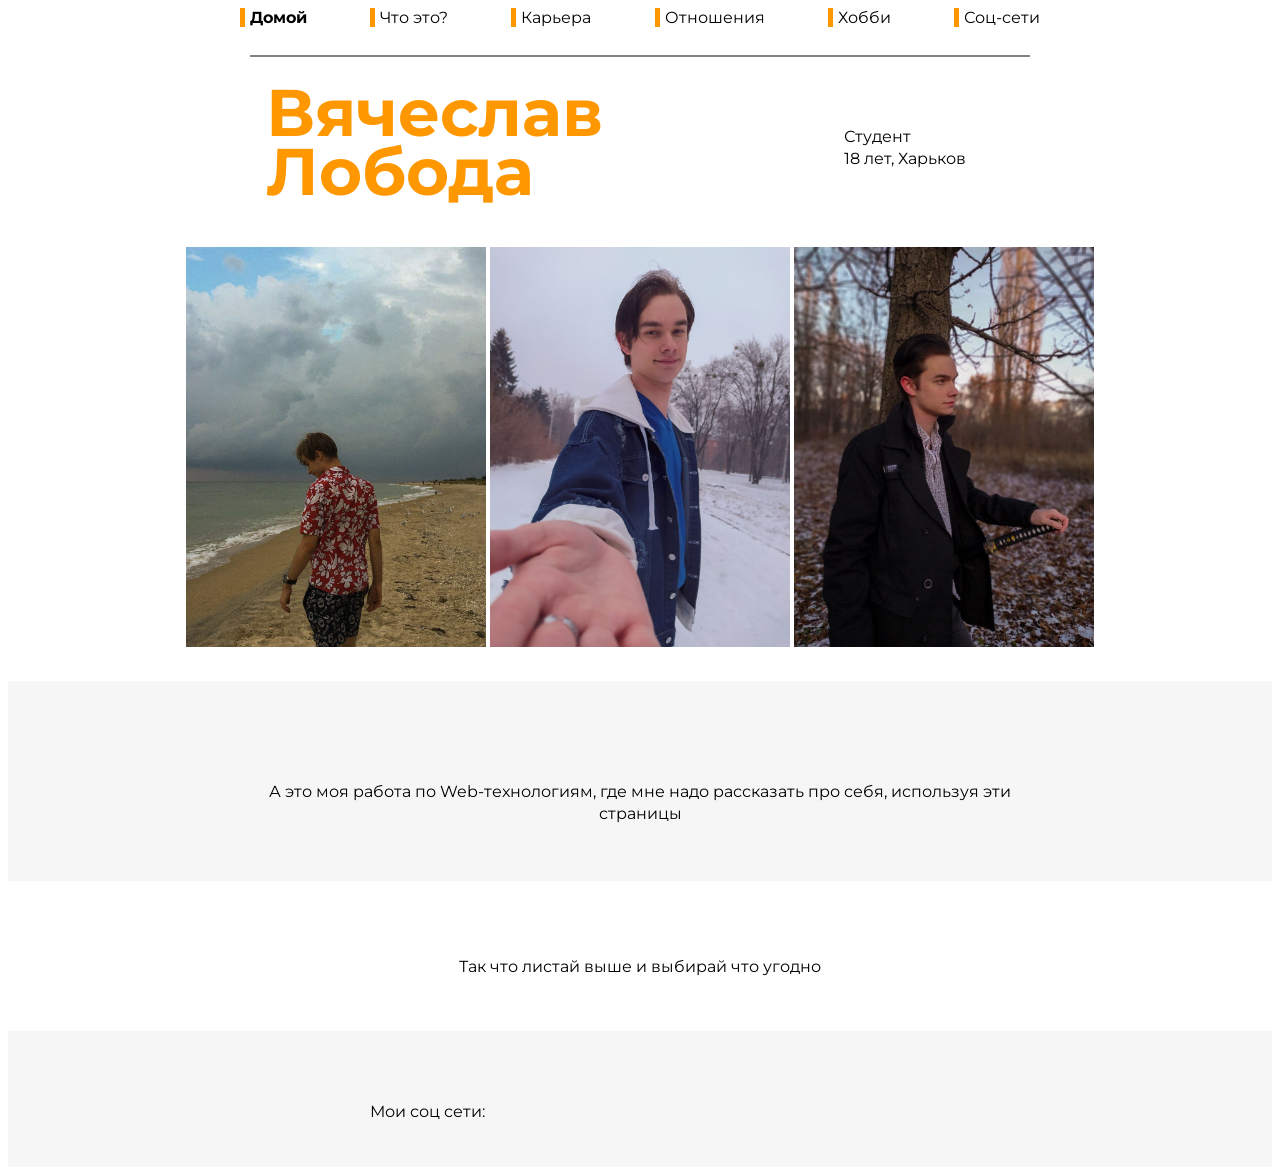
==== index.html @ 855ce60f "Add files via upload" ====
<!doctype HTML>
<html>
<head>
  <meta charset="utf-8">
  <title> Вячеслав </title>
  <link rel="stylesheet" href='myself.css'>
  <link rel='icon' href='pics/favicon-16x16.png' type='image'>
</head>
<body link='black' vlink='black' style='display: none' >

<div id='headhunter'>
  <span class="aff"> <a href='index.html'> <b> Домой </b> </a> </span>
  <span class='aff' > <a href="#a2"> Что это? </a> </span>
  <span class="aff"> <a href='dio/secondpage.html'> Карьера </a> </span>
  <span class="aff"> <a href='dio/friends.html'> Отношения</a> </span>
  <span class="aff"> <a href='dio/hobby.html'> Хобби </a> </span>
  <span class="aff"> <a href='#insta'> Соц-сети </a> </span>
</div>

  <div class='vector'> </div>
<div id='vafel'>
<div class='name vafel'>
  <h1> Вячеслав Лобода </h1>
</div>

<div class='bio vafel'>
  <span> Студент <br> 18 лет, Харьков </span>
</div>
</div>

<div style='text-align:center;'>
<img src='pics/2.jpg' width='300px' height='auto' >
<img src='pics/1.jpg' width='300px' height='400' >
<img src='pics/3.jpg' width='300px' height='auto' >
</div>

<div class='wtf'>
  <span class='bingo'> <a name='a2'></a> А это моя работа по Web-технологиям, где мне надо рассказать про себя,
    используя эти страницы  </span>
</div>

<div class='news'>
<span class='bingo'> Так что листай выше и выбирай что угодно </span>
</div>
<div class='empty'> </div>
<div class='insta'>
<div class='secondbingo'> <span class='abingo' > <a id='insta'> </a> Мои соц сети: </span> </div>

<form action='https://www.instagram.com/puer_evolutione/' target='_blank'>
<button  class='gram fow'> </button>
</form>
<form action='https://t.me/nihilspero' target='_blank'>
<button class='tg fow'>  </button>
</form>
<form action='https://steamcommunity.com/id/84875/' target='_blank'>
<button  class='steam fow'> </button>
</form>
<form action='https://shikimori.one/FireSpirt' target='_blank'>
<button  class='shiki fow'> </button>
</form>
</div>
<script src='jquery-3.6.0.min.js'> </script>
<script src='mainjs.js'> </script>
</body>
</html>
---- myself.css ----
@import url('https://fonts.googleapis.com/css2?family=Montserrat:ital,wght@0,400;0,700;1,400&display=swap');
* {
    font-family:Montserrat, sans-serif;
}
.name {
  display: block;
  width:330px;
  height: 126.8px;
    font-size: 33px;
  line-height: 59px;
margin-left: 20%;
margin-top: 4%;

}
h1 {
margin-top:0;
margin-bottom:0;

  padding: 5px;
}

.vector {
  position: absolute;
width: auto;
height: 0px;
left: 250px;
right: 250px;
top: 55px;
border: 1px solid #828282;
transform: matrix(1, 0, 0, 1, 0, 0);
}

#headhunter {
  display: flex;
  margin-left: 200px;
  margin-right: 200px;
  justify-content: space-around;
}
.bio {position: absolute;
  top:45%;
  width: 8em;
  height: 4em;
margin-left: 20%;
font-size: 16px;
line-height: 22px;
}
#vafel {position: relative;
  height: 220px;
}
.vafel {
  display: inline-block;
}
.wtf { position: relative;
  width: 100%;
  height: 200px;
  margin-top:30px;
  background: #F6F6F6;
  font-size: 16px;
line-height: 22px;
text-align: center;
}
.bingo {
  position: absolute;
  top:50%;
  left:20%;
  right:20%;

}
.news {
  position: relative;
   width: 100%;
   height: 150px;
   font-size: 16px;
  line-height: 22px;
  text-align: center;
}
.news:hover {
  -webkit-transform: scale(1.2);
  -ms-transform: scale(1.2);
  transform: scale(1.2);
transition-duration: 1s;
    box-shadow: inset 0 0 0 23px rgb(255, 127, 80);
}
.wtf:hover {
  -webkit-transform: scale(1.2);
  -ms-transform: scale(1.2);
  transform: scale(1.2);
transition-duration: 1s;
    box-shadow: inset 0 0 0 23px rgb(255, 127, 80);
}
.insta {
  position: relative;
   width: 100%;
   height: 120px;
   background: #F6F6F6;
   font-size: 16px;
 line-height: 22px;
 text-align: center;
 margin: 0;
}
.insta:hover {
  -webkit-transform: scale(1.2);
  -ms-transform: scale(1.2);
  transform: scale(1.2);
transition-duration: 1s;
    box-shadow: inset 0 0 0 23px rgb(255, 127, 80);
}
.secondbingo {
  position: relative;
  width: 125px;
  height: 50px;
  display:inline-block;
    overflow: hidden;
}
.abingo {
  position:absolute;
  left: 0%;
top:30%;
}
form {display:inline-block;
  margin-left:50px;
  padding:0px;
  margin-top:40px;
}
button {
  border:none;
}
.fow{

  width: 50px;
  height: 50px;
}
.gram {
  background: url(https://www.northstar-alliance.org/wp-content/uploads/2019/08/insta-logo.png);
      background-size:cover;
}
.tg {

  background: url(https://upload.wikimedia.org/wikipedia/commons/thumb/8/82/Telegram_logo.svg/1024px-Telegram_logo.svg.png);
      background-size:cover;
}
.steam {
  background: url(https://upload.wikimedia.org/wikipedia/commons/thumb/8/83/Steam_icon_logo.svg/512px-Steam_icon_logo.svg.png);
  background-size:cover;
}
.shiki {
  background: url(http://www.userlogos.org/files/logos/Aleksandr009/shikimori.png);
  background-size: 100% 100%;
}
a {
  text-decoration: none;
}
.aff {
  background:
     linear-gradient(
       to right,
       var(--mainColor) 0%,
       var(--mainColor) 5px,
       transparent 5px
     );
  background-repeat: repeat-x;
  background-size: 100%;
  color: #000;
  padding-left: 10px;
}

.aff:hover {
  background:
     linear-gradient(
       to right,
       var(--mainColor) 0%,
       var(--mainColor) 5px,
       transparent
     );
}
html {
  scroll-behavior: smooth;
}
:root {
  --mainColor: #ff9800;
}
.name {
  color: var(--mainColor);
  text-decoration: none;
}
.name:hover {
  color: transparent;
  -webkit-text-stroke: 2px var(--mainColor);
}
@supports not(-webkit-text-stroke: 2px red) {
  .name:hover {
    text-shadow:
      3px 3px 0 var(--mainColor),
      -1px -1px 0 var(--mainColor),
      1px -1px 0 var(--mainColor),
      -1px 1px 0 var(--mainColor),
      1px 1px 0 var(--mainColor);
  }
}
.empty {
   background: #F6F6F6;
  width: 100%;
  height: 1em;
}
.text {
  display: block;
  width: 60%;
  height: auto;
  margin: 0px 20% 0px 20%;
  word-wrap: break-word;
  padding: 15px;
  background: rgba(230, 230, 250, 0.5)
}
.pics4doc {
  width:300px;
  height:410px;
  margin: 1em 0% 10px 20%;
  border: solid 5px orange;
}

.focus {
  margin:0px 0px 0px 15px;
  opacity: 0;
 z-index: 100;
  transition: .5s ease;
  font-size: 18px;
width: 300px;
display: inline-block;
position: absolute;
top:40%;
left: 55%;
}

.pic1,
.pic2,
.pic3 {
  outline:2px solid #FAA21A;
  overflow: hidden;
position:relative;

}
.pic1:hover .focus{
 opacity: 1;
}
.pic2:hover .focus{
 opacity: 1;
}
.pic3:hover .focus{
 opacity: 1;
}
.exp {
  display: inline-block;
  position: absolute;
  top:40%;
  left: 55%;
}
.back-to-top {
  height: 40px;
  position: relative;
}
.back-to-top button {
  position: absolute;
  left: 50%;
  top:20%;
}
.block {
  display: block;
  width:60%;
  height:auto;
  margin:0px 20% 0px 20%;
  background: url(pics/note.jpg);
  background-size: cover;
}
.block div{
  padding: 15px;
}
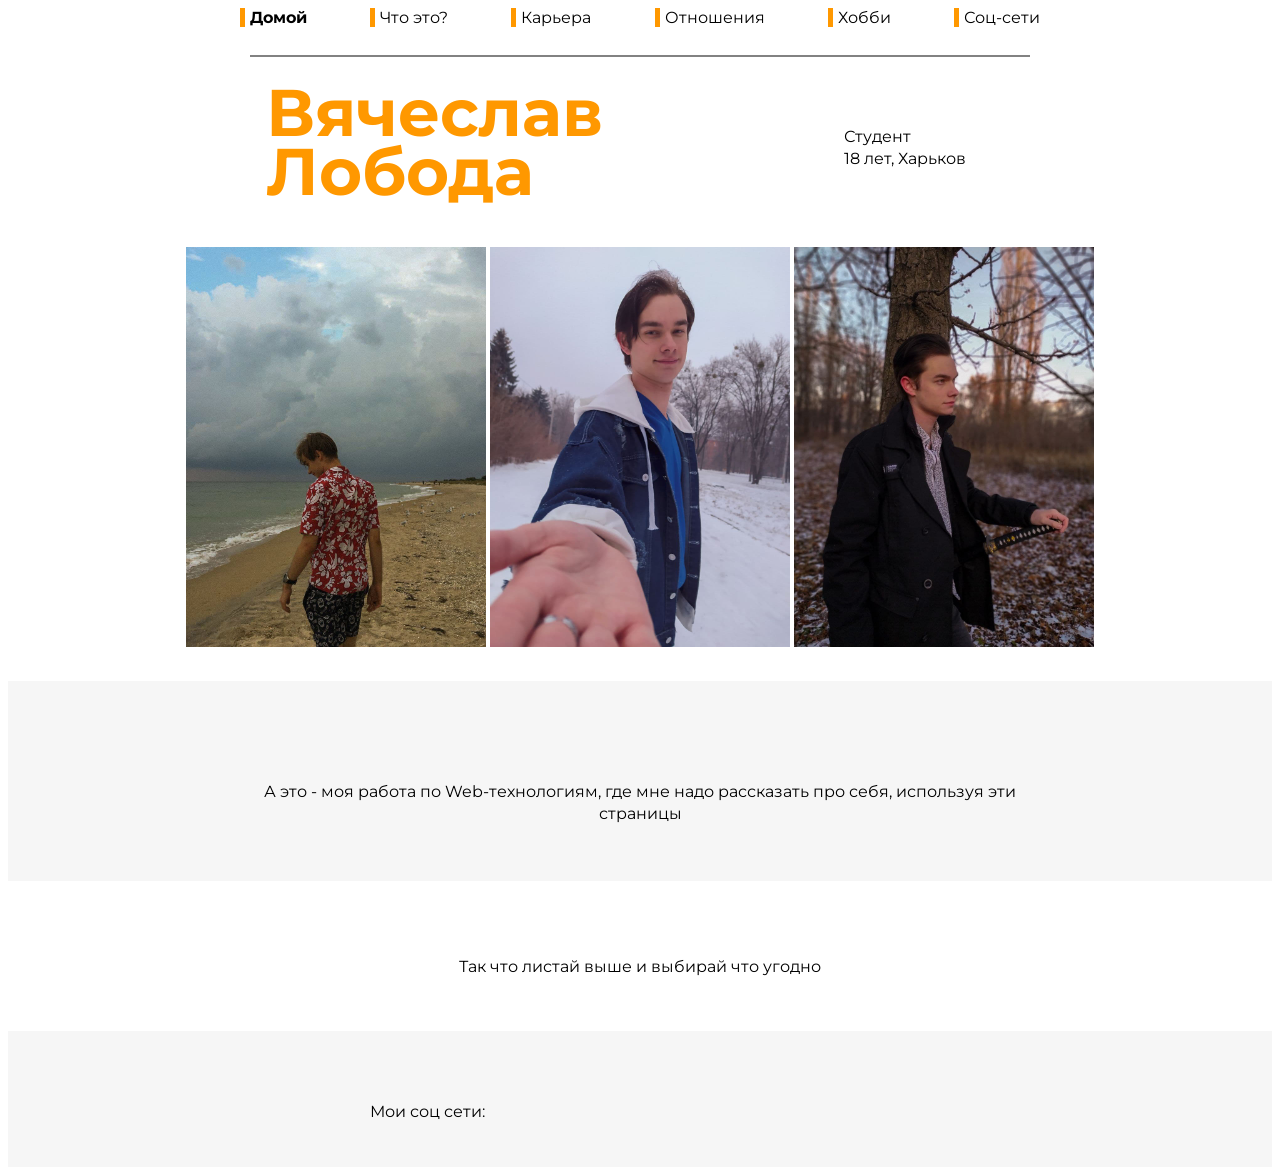
==== commit 32028154: "Add files via upload" ====
--- a/index.html
+++ b/index.html
@@ -10,7 +10,7 @@
 
 <div id='headhunter'>
   <span class="aff"> <a href='index.html'> <b> Домой </b> </a> </span>
-  <span class='aff' > <a href="#a2"> Что это? </a> </span>
+  <span class='aff' > <a href="#auf"> Что это? </a> </span>
   <span class="aff"> <a href='dio/secondpage.html'> Карьера </a> </span>
   <span class="aff"> <a href='dio/friends.html'> Отношения</a> </span>
   <span class="aff"> <a href='dio/hobby.html'> Хобби </a> </span>
@@ -35,8 +35,8 @@
 </div>
 
 <div class='wtf'>
-  <span class='bingo'> <a name='a2'></a> А это моя работа по Web-технологиям, где мне надо рассказать про себя,
-    используя эти страницы  </span>
+  <span class='bingo'> <a name='auf'></a> А это - моя работа по Web-технологиям,
+     где мне надо рассказать про себя, используя эти страницы  </span>
 </div>
 
 <div class='news'>
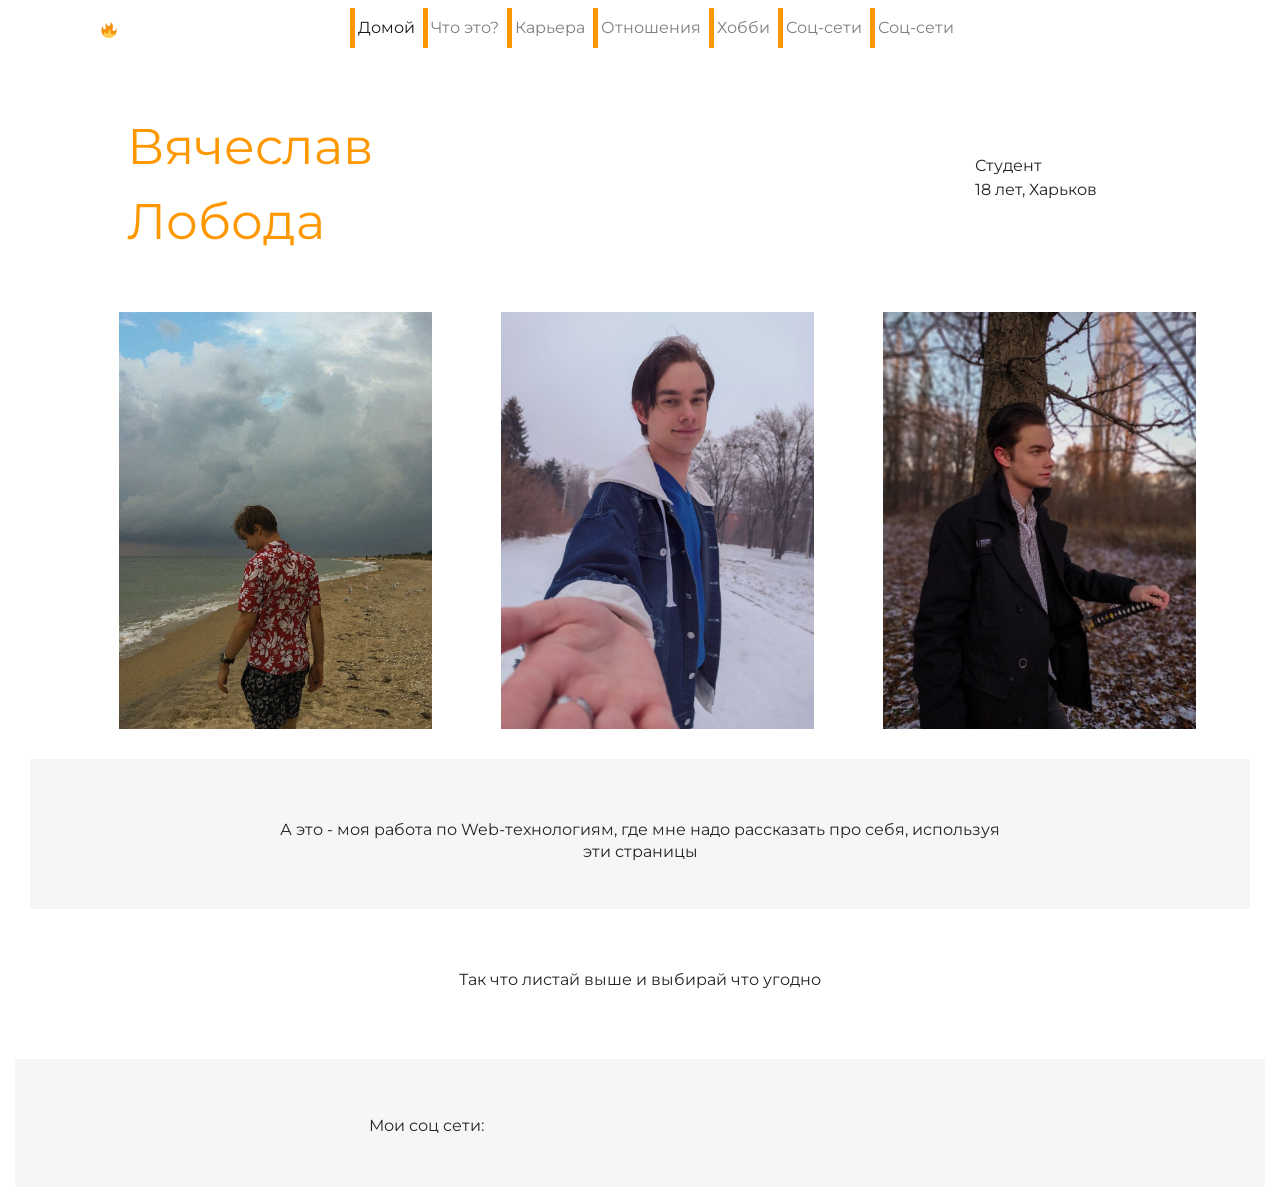
==== commit 696c6e1f: "Add files via upload" ====
--- a/index.html
+++ b/index.html
@@ -1,65 +1,144 @@
 <!doctype HTML>
 <html>
+
 <head>
   <meta charset="utf-8">
   <title> Вячеслав </title>
   <link rel="stylesheet" href='myself.css'>
   <link rel='icon' href='pics/favicon-16x16.png' type='image'>
+  <!-- <link rel="stylesheet" href="https://cdn.jsdelivr.net/npm/foundation-sites@6.7.4/dist/css/foundation-float.min.css" crossorigin="anonymous"> -->
+  <link rel="stylesheet" href="https://maxcdn.bootstrapcdn.com/bootstrap/4.0.0/css/bootstrap.min.css" integrity="sha384-Gn5384xqQ1aoWXA+058RXPxPg6fy4IWvTNh0E263XmFcJlSAwiGgFAW/dAiS6JXm" crossorigin="anonymous">
 </head>
-<body link='black' vlink='black' style='display: none' >
 
-<div id='headhunter'>
-  <span class="aff"> <a href='index.html'> <b> Домой </b> </a> </span>
-  <span class='aff' > <a href="#auf"> Что это? </a> </span>
-  <span class="aff"> <a href='dio/secondpage.html'> Карьера </a> </span>
-  <span class="aff"> <a href='dio/friends.html'> Отношения</a> </span>
-  <span class="aff"> <a href='dio/hobby.html'> Хобби </a> </span>
-  <span class="aff"> <a href='#insta'> Соц-сети </a> </span>
-</div>
+<body link='black' vlink='black' style="display:none">
 
-  <div class='vector'> </div>
-<div id='vafel'>
-<div class='name vafel'>
-  <h1> Вячеслав Лобода </h1>
-</div>
 
-<div class='bio vafel'>
-  <span> Студент <br> 18 лет, Харьков </span>
-</div>
-</div>
+  <!--                          NAVBAR TEST-->
+  <header>
+    <div class="container">
+      <nav class="navbar navbar-expand-xl navbar-light  ">
+        <button class="navbar-toggler" type="button" data-toggle="collapse" data-target="#navbarTogglerDemo03" aria-controls="navbarTogglerDemo03" aria-expanded="false" aria-label="Toggle navigation">
+          <span class="navbar-toggler-icon"> </span>
+        </button>
+        <a class="navbar-brand" href="#"> <img src='pics/favicon-16x16.png'> </a>
 
-<div style='text-align:center;'>
-<img src='pics/2.jpg' width='300px' height='auto' >
-<img src='pics/1.jpg' width='300px' height='400' >
-<img src='pics/3.jpg' width='300px' height='auto' >
-</div>
+        <div class="collapse navbar-collapse" id="navbarTogglerDemo03">
+          <ul class="navbar-nav mt-2 mt-lg-0">
+            <li class="nav-item active">
+              <a class="nav-link aff" href="index.html">Домой <span class="sr-only">(current)</span></a>
+            </li>
+            <li class="nav-item">
+              <a class="nav-link aff" href="#auf">Что это?</a>
+            </li>
+            <li class="nav-item">
+              <a class="nav-link aff" href="dio/secondpage.html">Карьера</a>
+            </li>
+            <li class="nav-item">
+              <a class="nav-link aff" href="dio/friends.html">Отношения</a>
+            </li>
+            <li class="nav-item">
+              <a class="nav-link aff" href="dio/hobby.html">Хобби</a>
+            </li>
+            <li class="nav-item">
+              <a class="nav-link aff" href="#insta">Соц-сети</a>
+            </li>
+            <li class="nav-item">
+              <a class="nav-link aff" href="#">Соц-сети</a>
+            </li>
+          </ul>
 
-<div class='wtf'>
-  <span class='bingo'> <a name='auf'></a> А это - моя работа по Web-технологиям,
-     где мне надо рассказать про себя, используя эти страницы  </span>
-</div>
+        </div>
+      </nav>
+    </div>
+  </header>
 
-<div class='news'>
-<span class='bingo'> Так что листай выше и выбирай что угодно </span>
-</div>
-<div class='empty'> </div>
-<div class='insta'>
-<div class='secondbingo'> <span class='abingo' > <a id='insta'> </a> Мои соц сети: </span> </div>
+  <div class="container-fluid">
+    <div class="row vct">
+      <!-- <div class='vector col-xl-10 offset-xl-1'> </div> -->
+    </div>
 
-<form action='https://www.instagram.com/puer_evolutione/' target='_blank'>
-<button  class='gram fow'> </button>
-</form>
-<form action='https://t.me/nihilspero' target='_blank'>
-<button class='tg fow'>  </button>
-</form>
-<form action='https://steamcommunity.com/id/84875/' target='_blank'>
-<button  class='steam fow'> </button>
-</form>
-<form action='https://shikimori.one/FireSpirt' target='_blank'>
-<button  class='shiki fow'> </button>
-</form>
-</div>
-<script src='jquery-3.6.0.min.js'> </script>
-<script src='mainjs.js'> </script>
+
+    <div class="row mt-5 mb-5 bioname">
+      <div class='name  col-xl-4  offset-xl-1 col-sm-5 offset-lg-1 offset-sm-1 '>
+        <div class='namee'> Вячеслав Лобода </div>
+      </div>
+
+      <div class='col-xl-2 col-sm-2  offset-xl-4 offset-lg-2 offset-sm-2 biio'>
+        Студент <br> 18 лет, Харьков
+      </div>
+    </div>
+
+    <div class="container-fluid">
+      <div class="row">
+        <div class="col-lg-4 col-sm-10 offset-sm-1 offset-lg-0 col-xl-3 offset-xl-1 picser">
+          <img src='pics/2.jpg' width='100%' height='auto'>
+        </div>
+        <div class="col-lg-4 col-sm-10 offset-sm-1 offset-lg-0 col-xl-3  picser">
+          <img src='pics/1.jpg' width='100%' height='auto'>
+        </div>
+        <div class="col-lg-4 col-sm-10 offset-sm-1 offset-lg-0  col-xl-3 picser">
+          <img src='pics/3.jpg' width='100%' height='auto'>
+        </div>
+      </div>
+    </div>
+
+
+
+
+
+
+    <div class="container-fluid">
+      <div class='wtf col-sm-12'>
+        <span class='bingo'> <a name='auf'></a> А это - моя работа по Web-технологиям,
+          где мне надо рассказать про себя, используя эти страницы </span>
+      </div>
+
+      <div class='news col-sm-12'>
+        <span class='bingo2'> Так что листай выше и выбирай что угодно </span>
+      </div>
+
+
+    </div>
+    <div class='insta'>
+      <div class="row ">
+        <div class='secondbingo col-sm-2 offset-xl-3 offset-sm-1 col-xl-2 mt-3 offset-lg-3'> <span> <a id='insta'> </a> Мои соц сети: </span> </div>
+        <div class=" col-sm-1 offset-sm-4 offset-xl-0 offset-lg-0">
+          <form action='https://www.instagram.com/puer_evolutione/' target='_blank'>
+            <button class='gram fow'> </button>
+          </form>
+
+        </div>
+        <div class=" col-sm-1">
+          <form action='https://t.me/nihilspero' target='_blank'>
+            <button class='tg fow'> </button>
+          </form>
+
+        </div>
+        <div class="col-sm-1">
+          <form action='https://steamcommunity.com/id/84875/' target='_blank'>
+            <button class='steam fow'> </button>
+          </form>
+
+        </div>
+        <div class="col-sm-1">
+          <form action='https://shikimori.one/FireSpirt' target='_blank'>
+            <button class='shiki fow'> </button>
+          </form>
+        </div>
+      </div>
+    </div>
+
+
+  </div>
+
+
+
+
+
+
+
+  <script src='jquery-3.6.0.min.js'> </script>
+  <script src='mainjs.js'> </script>
 </body>
+
 </html>
--- a/myself.css
+++ b/myself.css
@@ -1,27 +1,25 @@
+
 @import url('https://fonts.googleapis.com/css2?family=Montserrat:ital,wght@0,400;0,700;1,400&display=swap');
 * {
     font-family:Montserrat, sans-serif;
 }
-.name {
-  display: block;
-  width:330px;
-  height: 126.8px;
-    font-size: 33px;
-  line-height: 59px;
-margin-left: 20%;
-margin-top: 4%;
-
-}
-h1 {
+
+body {
+  margin: 0;
+  overflow-y: auto;
+}
+.namee {
 margin-top:0;
 margin-bottom:0;
-
+font-size: 50px;
   padding: 5px;
 }
-
+.vctr {
+  position: relative;Ац
+}
 .vector {
   position: absolute;
-width: auto;
+width: 100%;
 height: 0px;
 left: 250px;
 right: 250px;
@@ -32,17 +30,7 @@
 
 #headhunter {
   display: flex;
-  margin-left: 200px;
-  margin-right: 200px;
   justify-content: space-around;
-}
-.bio {position: absolute;
-  top:45%;
-  width: 8em;
-  height: 4em;
-margin-left: 20%;
-font-size: 16px;
-line-height: 22px;
 }
 #vafel {position: relative;
   height: 220px;
@@ -50,18 +38,21 @@
 .vafel {
   display: inline-block;
 }
+@media (min-width:992px) {
 .wtf { position: relative;
   width: 100%;
-  height: 200px;
+  height: 150px;
   margin-top:30px;
   background: #F6F6F6;
   font-size: 16px;
 line-height: 22px;
 text-align: center;
 }
-.bingo {
+
+.bingo,
+.bingo2 {
   position: absolute;
-  top:50%;
+  top:40%;
   left:20%;
   right:20%;
 
@@ -74,42 +65,86 @@
   line-height: 22px;
   text-align: center;
 }
-.news:hover {
-  -webkit-transform: scale(1.2);
-  -ms-transform: scale(1.2);
-  transform: scale(1.2);
-transition-duration: 1s;
-    box-shadow: inset 0 0 0 23px rgb(255, 127, 80);
-}
-.wtf:hover {
-  -webkit-transform: scale(1.2);
-  -ms-transform: scale(1.2);
-  transform: scale(1.2);
-transition-duration: 1s;
-    box-shadow: inset 0 0 0 23px rgb(255, 127, 80);
+}
+@media (max-width:991px) {
+  .wtf { position: relative;
+
+    height: 10em;
+    margin-top:30px;
+    background: #F6F6F6;
+    font-size: 26px;
+  line-height: 30px;
+  text-align: center;
+  }
+
+  .bingo {
+    position: absolute;
+    top:%;
+    left:20%;
+    right:20%;
+
+  }
+  .bingo2 {
+    position: absolute;
+    top:30%;
+    left:20%;
+    right:20%;
+
+  }
+  .news {
+    position: relative;
+     width: 100%;
+     height: 6em;
+     font-size: 26px;
+    line-height: 30px;
+    text-align: center;
+  }
+  .bioname {
+    font-size: 32px;
+  }
+  .namee {font-size: 64px;}
+  .secondbingo{display: none;}
+}
+.picser {
+  padding: 0% !important;
 }
 .insta {
   position: relative;
    width: 100%;
-   height: 120px;
+   height: 8em;
    background: #F6F6F6;
    font-size: 16px;
  line-height: 22px;
  text-align: center;
  margin: 0;
 }
-.insta:hover {
-  -webkit-transform: scale(1.2);
-  -ms-transform: scale(1.2);
-  transform: scale(1.2);
+.news:hover {
+  -webkit-transform: scale(1);
+  -ms-transform: scale(1);
+  transform: scale(1);
 transition-duration: 1s;
     box-shadow: inset 0 0 0 23px rgb(255, 127, 80);
 }
+.wtf:hover {
+  -webkit-transform: scale(1);
+  -ms-transform: scale(1);
+  transform: scale(1);
+transition-duration: 1s;
+    box-shadow: inset 0 0 0 23px rgb(255, 127, 80);
+}
+
+.insta:hover {
+  -webkit-transform: scale(1);
+  -ms-transform: scale(1);
+  transform: scale(1);
+transition-duration: 1s;
+    box-shadow: inset 0 0 0 23px rgb(255, 127, 80);
+}
 .secondbingo {
-  position: relative;
+padding-top: 40px;
   width: 125px;
-  height: 50px;
-  display:inline-block;
+  height: 70px;
+
     overflow: hidden;
 }
 .abingo {
@@ -117,8 +152,8 @@
   left: 0%;
 top:30%;
 }
-form {display:inline-block;
-  margin-left:50px;
+form {
+  margin-right:50px;
   padding:0px;
   margin-top:40px;
 }
@@ -274,3 +309,76 @@
 .block div{
   padding: 15px;
 }
+.stupidword {
+text-align:center;
+}
+.navbar-collapse{
+
+ justify-content:space-around;
+}
+.mobile-action-sheet {
+  background: $primary-color;
+  overflow: visible;
+  width: 94%;
+  left: 3%;
+  height: auto;
+  transform: translateY(100%);
+  color: $white;
+  padding-top: $global-padding;
+
+  label {
+    color: $white;
+  }
+  .close-button {
+    top: 0;
+    font-size: 26px;
+    color: darken($primary-color, 20%);
+    display: none;
+  }
+
+  &.is-open .close-button {
+    display: block;
+  }
+
+  .mobile-action-sheet-inner {
+    position: relative;
+    padding: 0 1rem 0.5rem;
+  }
+
+  .action-sheet-toggle {
+    position: absolute;
+    top: - $global-padding;
+    left: 50%;
+    transform: translate3D(-50%, -100%, 0);
+  }
+
+  &.position-bottom.is-transition-push::after {
+    box-shadow: none;
+  }
+
+  .button.white {
+    border: 1px solid $white;
+    color: $white;
+
+    &:hover, &:active {
+      border: 1px solid $white;
+      color: $white;
+    }
+  }
+}
+.biio {padding-top: 30px}
+ @media (min-width:992px) and (max-width:1285px) {
+.biio{
+padding-top: 50px;
+  }
+}
+@media (min-width:1285) {
+.biio{
+padding-top: 35px;
+ }
+}
+@media (min-width:1200px) {
+  .picser {
+    margin-right: auto !important;
+  }
+}
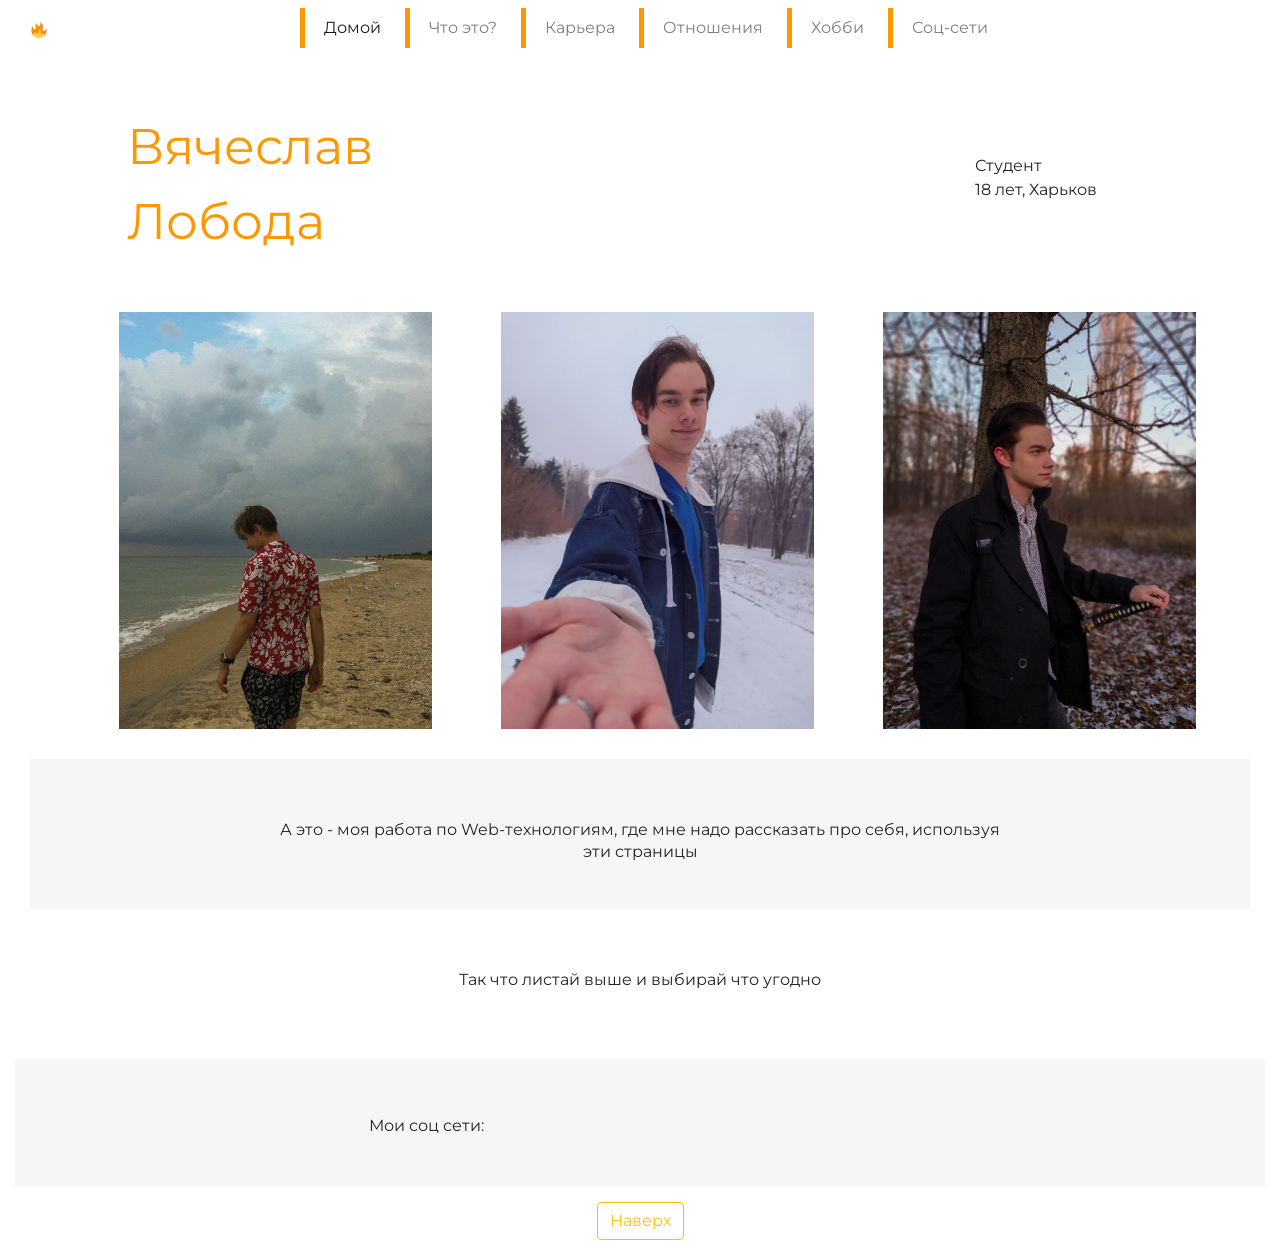
==== commit 120c4391: "Add files via upload" ====
--- a/index.html
+++ b/index.html
@@ -6,7 +6,6 @@
   <title> Вячеслав </title>
   <link rel="stylesheet" href='myself.css'>
   <link rel='icon' href='pics/favicon-16x16.png' type='image'>
-  <!-- <link rel="stylesheet" href="https://cdn.jsdelivr.net/npm/foundation-sites@6.7.4/dist/css/foundation-float.min.css" crossorigin="anonymous"> -->
   <link rel="stylesheet" href="https://maxcdn.bootstrapcdn.com/bootstrap/4.0.0/css/bootstrap.min.css" integrity="sha384-Gn5384xqQ1aoWXA+058RXPxPg6fy4IWvTNh0E263XmFcJlSAwiGgFAW/dAiS6JXm" crossorigin="anonymous">
 </head>
 
@@ -14,42 +13,43 @@
 
 
   <!--                          NAVBAR TEST-->
-  <header>
-    <div class="container">
-      <nav class="navbar navbar-expand-xl navbar-light  ">
-        <button class="navbar-toggler" type="button" data-toggle="collapse" data-target="#navbarTogglerDemo03" aria-controls="navbarTogglerDemo03" aria-expanded="false" aria-label="Toggle navigation">
-          <span class="navbar-toggler-icon"> </span>
-        </button>
-        <a class="navbar-brand" href="#"> <img src='pics/favicon-16x16.png'> </a>
+  <header id='header'>
 
-        <div class="collapse navbar-collapse" id="navbarTogglerDemo03">
+      <nav class="navbar navbar-expand-lg navbar-light  ">
+        <div class="container-fluid">
+          <a class="navbar-brand" href="#"> <img src='pics/favicon-16x16.png'> </a>
+
+          <button class="navbar-toggler" type="button" data-bs-toggle="collapse" data-bs-target="#workplease" aria-controls="workplease" aria-expanded="false" aria-label="Toggle navigation">
+            <span class="navbar-toggler-icon"> </span>
+          </button>
+
+
+        <div class="collapse navbar-collapse" id="workplease">
           <ul class="navbar-nav mt-2 mt-lg-0">
             <li class="nav-item active">
-              <a class="nav-link aff" href="index.html">Домой <span class="sr-only">(current)</span></a>
+              <a class="nav-link aff atext px-4" href="index.html"> Домой <span class="sr-only">(current)</span></a>
             </li>
             <li class="nav-item">
-              <a class="nav-link aff" href="#auf">Что это?</a>
+              <a class="nav-link aff atext px-4" href="#auf"> Что это?</a>
             </li>
             <li class="nav-item">
-              <a class="nav-link aff" href="dio/secondpage.html">Карьера</a>
+              <a class="nav-link aff atext px-4" href="dio/secondpage.html"> Карьера</a>
             </li>
             <li class="nav-item">
-              <a class="nav-link aff" href="dio/friends.html">Отношения</a>
+              <a class="nav-link aff atext px-4" href="dio/friends.html">Отношения</a>
             </li>
             <li class="nav-item">
-              <a class="nav-link aff" href="dio/hobby.html">Хобби</a>
+              <a class="nav-link aff atext px-4" href="dio/hobby.html">Хобби</a>
             </li>
             <li class="nav-item">
-              <a class="nav-link aff" href="#insta">Соц-сети</a>
-            </li>
-            <li class="nav-item">
-              <a class="nav-link aff" href="#">Соц-сети</a>
+              <a class="nav-link aff atext px-4" href="#insta">Соц-сети</a>
             </li>
           </ul>
 
         </div>
+      </div>
       </nav>
-    </div>
+
   </header>
 
   <div class="container-fluid">
@@ -88,13 +88,13 @@
 
 
     <div class="container-fluid">
-      <div class='wtf col-sm-12'>
-        <span class='bingo'> <a name='auf'></a> А это - моя работа по Web-технологиям,
-          где мне надо рассказать про себя, используя эти страницы </span>
-      </div>
+        <div class='wtf col-sm-12'>
+          <span class='bingo atext'> <a name='auf'></a> А это - моя работа по Web-технологиям,
+            где мне надо рассказать про себя, используя эти страницы </span>
+        </div>
 
-      <div class='news col-sm-12'>
-        <span class='bingo2'> Так что листай выше и выбирай что угодно </span>
+      <div class='news col-sm-12 '>
+        <span class='bingo2 atext'> Так что листай выше и выбирай что угодно </span>
       </div>
 
 
@@ -130,13 +130,15 @@
 
 
   </div>
+  <div class='back-to-top'>
+    <a href='#top'> <button type="button" class="btn btn-outline-warning"> <span class="atext"> Наверх</span> </button> </a>
+  </div>
 
 
 
 
 
-
-
+  <script src="https://cdn.jsdelivr.net/npm/bootstrap@5.1.3/dist/js/bootstrap.bundle.min.js" integrity="sha384-ka7Sk0Gln4gmtz2MlQnikT1wXgYsOg+OMhuP+IlRH9sENBO0LRn5q+8nbTov4+1p" crossorigin="anonymous"></script>
   <script src='jquery-3.6.0.min.js'> </script>
   <script src='mainjs.js'> </script>
 </body>
--- a/myself.css
+++ b/myself.css
@@ -38,51 +38,44 @@
 .vafel {
   display: inline-block;
 }
-@media (min-width:992px) {
 .wtf { position: relative;
   width: 100%;
-  height: 150px;
   margin-top:30px;
   background: #F6F6F6;
-  font-size: 16px;
-line-height: 22px;
 text-align: center;
 }
-
 .bingo,
 .bingo2 {
   position: absolute;
   top:40%;
   left:20%;
-  right:20%;
-
-}
+      right:20%}
 .news {
-  position: relative;
-   width: 100%;
+        position: relative;
+         width: 100%;
+        text-align: center;
+      }
+@media (min-width:992px) {
+.wtf {   height: 150px;
+  font-size: 16px;
+line-height: 22px;
+}
+.news {
    height: 150px;
    font-size: 16px;
   line-height: 22px;
-  text-align: center;
-}
-}
-@media (max-width:991px) {
-  .wtf { position: relative;
-
-    height: 10em;
-    margin-top:30px;
-    background: #F6F6F6;
+}
+}
+@media (min-width:516px) and (max-width:991px)  {
+  .wtf {   height: 10em;
     font-size: 26px;
-  line-height: 30px;
-  text-align: center;
-  }
+    line-height: 30px;}
 
   .bingo {
     position: absolute;
-    top:%;
+    top:30%;
     left:20%;
     right:20%;
-
   }
   .bingo2 {
     position: absolute;
@@ -92,19 +85,55 @@
 
   }
   .news {
-    position: relative;
-     width: 100%;
      height: 6em;
      font-size: 26px;
-    line-height: 30px;
-    text-align: center;
+     line-height: 30px;
   }
   .bioname {
     font-size: 32px;
   }
   .namee {font-size: 64px;}
   .secondbingo{display: none;}
-}
+
+
+  .suka-knopka {font-size: 26px;}
+  .atext {font-size: 3vw;}
+}
+
+@media  (max-width:515px) {
+  .wtf {   height: 10em;
+    font-size: 32px;
+  line-height: 30px;}
+
+.bingo {
+  position: absolute;
+  top:30%;
+  left:20%;
+  right:20%;
+}
+.bingo2 {
+  position: absolute;
+  top:30%;
+  left:20%;
+  right:20%;
+
+}
+.news {
+   height: 6em;
+   font-size: 32px;
+   line-height: 30px;
+}
+.bioname {
+  font-size: 44px;
+}
+.namee {font-size: 74px;}
+.secondbingo{display: none;}
+.text,
+.zz {
+  font-size: 36px;
+}
+}
+
 .picser {
   padding: 0% !important;
 }
@@ -239,40 +268,38 @@
 }
 .text {
   display: block;
-  width: 60%;
+
   height: auto;
-  margin: 0px 20% 0px 20%;
   word-wrap: break-word;
   padding: 15px;
   background: rgba(230, 230, 250, 0.5)
 }
 .pics4doc {
-  width:300px;
-  height:410px;
-  margin: 1em 0% 10px 20%;
+  width:auto;
+  height:inherit;
+  padding: 0 !important;
+  margin: 0;
   border: solid 5px orange;
 }
 
 .focus {
-  margin:0px 0px 0px 15px;
+  display: block;
+  height: inherit;
+  padding-top: 0%;
+  margin-left: 0em;
   opacity: 0;
  z-index: 100;
   transition: .5s ease;
-  font-size: 18px;
-width: 300px;
-display: inline-block;
-position: absolute;
+
 top:40%;
-left: 55%;
 }
 
 .pic1,
 .pic2,
 .pic3 {
+display: inline-block;
   outline:2px solid #FAA21A;
   overflow: hidden;
-position:relative;
-
 }
 .pic1:hover .focus{
  opacity: 1;
@@ -283,27 +310,17 @@
 .pic3:hover .focus{
  opacity: 1;
 }
-.exp {
-  display: inline-block;
-  position: absolute;
-  top:40%;
-  left: 55%;
-}
 .back-to-top {
-  height: 40px;
-  position: relative;
-}
-.back-to-top button {
-  position: absolute;
-  left: 50%;
-  top:20%;
-}
+  margin: 15px;
+  text-align: center;
+}
+
 .block {
   display: block;
-  width:60%;
+  width:auto;
   height:auto;
-  margin:0px 20% 0px 20%;
-  background: url(pics/note.jpg);
+  margin-bottom:20px;
+  background: #F5DEB3;
   background-size: cover;
 }
 .block div{
@@ -382,3 +399,16 @@
     margin-right: auto !important;
   }
 }
+.zz {
+  padding-top: 80%;
+}
+@media (max-width:990px) {
+.zz{
+  padding-top: 50%
+}
+}
+.btext{
+font-size: 96px;
+font-family: times,sans-serif;
+margin-left: 30%;
+}
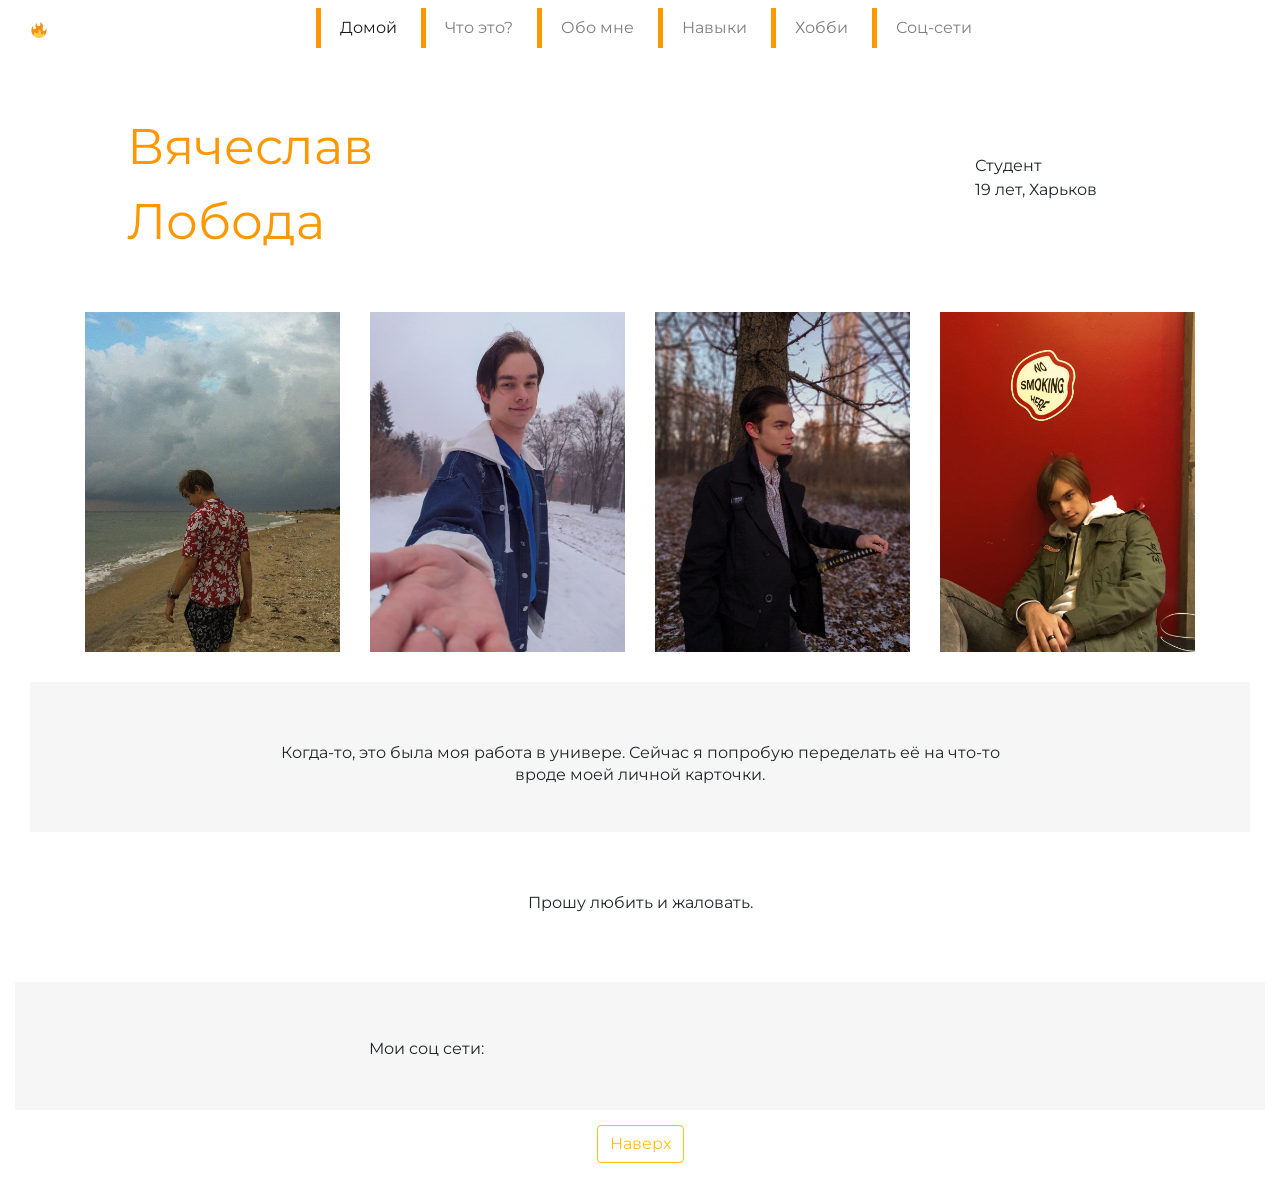
==== commit 27c794c1: "Last" ====
--- a/index.html
+++ b/index.html
@@ -6,7 +6,9 @@
   <title> Вячеслав </title>
   <link rel="stylesheet" href='myself.css'>
   <link rel='icon' href='pics/favicon-16x16.png' type='image'>
+  <link rel='stylesheet' href="fancybox.css" >
   <link rel="stylesheet" href="https://maxcdn.bootstrapcdn.com/bootstrap/4.0.0/css/bootstrap.min.css" integrity="sha384-Gn5384xqQ1aoWXA+058RXPxPg6fy4IWvTNh0E263XmFcJlSAwiGgFAW/dAiS6JXm" crossorigin="anonymous">
+  
 </head>
 
 <body link='black' vlink='black' style="display:none">
@@ -33,10 +35,10 @@
               <a class="nav-link aff atext px-4" href="#auf"> Что это?</a>
             </li>
             <li class="nav-item">
-              <a class="nav-link aff atext px-4" href="dio/secondpage.html"> Карьера</a>
+              <a class="nav-link aff atext px-4" href="dio/secondpage.html"> Обо мне</a>
             </li>
             <li class="nav-item">
-              <a class="nav-link aff atext px-4" href="dio/friends.html">Отношения</a>
+              <a class="nav-link aff atext px-4" href="dio/friends.html">Навыки</a>
             </li>
             <li class="nav-item">
               <a class="nav-link aff atext px-4" href="dio/hobby.html">Хобби</a>
@@ -53,9 +55,7 @@
   </header>
 
   <div class="container-fluid">
-    <div class="row vct">
-      <!-- <div class='vector col-xl-10 offset-xl-1'> </div> -->
-    </div>
+    
 
 
     <div class="row mt-5 mb-5 bioname">
@@ -64,11 +64,11 @@
       </div>
 
       <div class='col-xl-2 col-sm-2  offset-xl-4 offset-lg-2 offset-sm-2 biio'>
-        Студент <br> 18 лет, Харьков
+        Студент <br> 19 лет, Харьков
       </div>
     </div>
 
-    <div class="container-fluid">
+    <!-- <div class="container-fluid">
       <div class="row">
         <div class="col-lg-4 col-sm-10 offset-sm-1 offset-lg-0 col-xl-3 offset-xl-1 picser">
           <img src='pics/2.jpg' width='100%' height='auto'>
@@ -80,8 +80,32 @@
           <img src='pics/3.jpg' width='100%' height='auto'>
         </div>
       </div>
-    </div>
-
+    </div> -->
+    <div class="container">
+    
+      <div class="row">
+          <div class="col-lg-3 col-md-4 col-6 thumb">
+              <a  data-fancybox='gallery' data-src="pics/2.jpg" href='#gallery-1'>
+                  <img class="img-fluid" src="pics/2.jpg" alt="Thats bad...">
+              </a>
+          </div>
+          <div class="col-lg-3 col-md-4 col-6 thumb">
+              <a data-fancybox='gallery' data-src="pics/1.jpg" href='#gallery-2'>
+                  <img class="img-fluid" src="pics/1.jpg" alt="Thats bad...">
+              </a>
+          </div>
+          <div class="col-lg-3 col-md-4 col-6 thumb">
+            <a  data-fancybox='gallery' data-src="pics/3.jpg" href='#gallery-3'>
+                <img class="img-fluid" src="pics/3.jpg" alt="Thats bad...">
+            </a>
+        </div>
+        <div class="col-lg-3 col-md-4 col-6 thumb">
+          <a  data-fancybox='gallery' data-src="pics/4.jpg" href='#gallery-3'>
+              <img class="img-fluid" src="pics/4.jpg" alt="Thats bad...">
+          </a>
+      </div>
+      </div>
+  </div>
 
 
 
@@ -89,12 +113,12 @@
 
     <div class="container-fluid">
         <div class='wtf col-sm-12'>
-          <span class='bingo atext'> <a name='auf'></a> А это - моя работа по Web-технологиям,
-            где мне надо рассказать про себя, используя эти страницы </span>
+          <span class='bingo atext'> <a name='auf'></a> Когда-то, это была моя работа в универе. Сейчас я попробую переделать её на что-то 
+          вроде моей личной карточки. </span>
         </div>
 
       <div class='news col-sm-12 '>
-        <span class='bingo2 atext'> Так что листай выше и выбирай что угодно </span>
+        <span class='bingo2 atext'> Прошу любить и жаловать. </span>
       </div>
 
 
@@ -121,7 +145,7 @@
 
         </div>
         <div class="col-sm-1">
-          <form action='https://shikimori.one/FireSpirt' target='_blank'>
+          <form action='https://drive.google.com/file/d/1EtO7Xvg-SVVonBKDeOEowSrl1dZRNNYb/view?usp=sharing' target='_blank'>
             <button class='shiki fow'> </button>
           </form>
         </div>
@@ -137,10 +161,12 @@
 
 
 
+  
+  <script src="https://cdn.jsdelivr.net/npm/bootstrap@5.1.3/dist/js/bootstrap.bundle.min.js" integrity="sha384-ka7Sk0Gln4gmtz2MlQnikT1wXgYsOg+OMhuP+IlRH9sENBO0LRn5q+8nbTov4+1p" crossorigin="anonymous"></script>
+   <script src='jquery-3.6.0.min.js'> </script>
+  <script src="fancybox.umd.js"></script>
+  <script src='mainjs.js'> </script>
 
-  <script src="https://cdn.jsdelivr.net/npm/bootstrap@5.1.3/dist/js/bootstrap.bundle.min.js" integrity="sha384-ka7Sk0Gln4gmtz2MlQnikT1wXgYsOg+OMhuP+IlRH9sENBO0LRn5q+8nbTov4+1p" crossorigin="anonymous"></script>
-  <script src='jquery-3.6.0.min.js'> </script>
-  <script src='mainjs.js'> </script>
 </body>
 
 </html>
--- a/myself.css
+++ b/myself.css
@@ -14,30 +14,7 @@
 font-size: 50px;
   padding: 5px;
 }
-.vctr {
-  position: relative;Ац
-}
-.vector {
-  position: absolute;
-width: 100%;
-height: 0px;
-left: 250px;
-right: 250px;
-top: 55px;
-border: 1px solid #828282;
-transform: matrix(1, 0, 0, 1, 0, 0);
-}
-
-#headhunter {
-  display: flex;
-  justify-content: space-around;
-}
-#vafel {position: relative;
-  height: 220px;
-}
-.vafel {
-  display: inline-block;
-}
+
 .wtf { position: relative;
   width: 100%;
   margin-top:30px;
@@ -100,40 +77,6 @@
   .atext {font-size: 3vw;}
 }
 
-@media  (max-width:515px) {
-  .wtf {   height: 10em;
-    font-size: 32px;
-  line-height: 30px;}
-
-.bingo {
-  position: absolute;
-  top:30%;
-  left:20%;
-  right:20%;
-}
-.bingo2 {
-  position: absolute;
-  top:30%;
-  left:20%;
-  right:20%;
-
-}
-.news {
-   height: 6em;
-   font-size: 32px;
-   line-height: 30px;
-}
-.bioname {
-  font-size: 44px;
-}
-.namee {font-size: 74px;}
-.secondbingo{display: none;}
-.text,
-.zz {
-  font-size: 36px;
-}
-}
-
 .picser {
   padding: 0% !important;
 }
@@ -176,11 +119,6 @@
 
     overflow: hidden;
 }
-.abingo {
-  position:absolute;
-  left: 0%;
-top:30%;
-}
 form {
   margin-right:50px;
   padding:0px;
@@ -208,7 +146,7 @@
   background-size:cover;
 }
 .shiki {
-  background: url(http://www.userlogos.org/files/logos/Aleksandr009/shikimori.png);
+  background: url(https://img.icons8.com/small/452/parse-resume.png);
   background-size: 100% 100%;
 }
 a {
@@ -261,11 +199,7 @@
       1px 1px 0 var(--mainColor);
   }
 }
-.empty {
-   background: #F6F6F6;
-  width: 100%;
-  height: 1em;
-}
+
 .text {
   display: block;
 
@@ -294,13 +228,7 @@
 top:40%;
 }
 
-.pic1,
-.pic2,
-.pic3 {
-display: inline-block;
-  outline:2px solid #FAA21A;
-  overflow: hidden;
-}
+
 .pic1:hover .focus{
  opacity: 1;
 }
@@ -326,34 +254,32 @@
 .block div{
   padding: 15px;
 }
-.stupidword {
-text-align:center;
-}
+
 .navbar-collapse{
 
  justify-content:space-around;
 }
 .mobile-action-sheet {
-  background: $primary-color;
+  background: primary-color;
   overflow: visible;
   width: 94%;
   left: 3%;
   height: auto;
   transform: translateY(100%);
-  color: $white;
-  padding-top: $global-padding;
+  color: white;
+  padding-top: global-padding;
 
   label {
-    color: $white;
+    color: white;
   }
   .close-button {
     top: 0;
     font-size: 26px;
-    color: darken($primary-color, 20%);
+    color: darken(primary-color, 20%);
     display: none;
   }
 
-  &.is-open .close-button {
+  .is-open .close-button {
     display: block;
   }
 
@@ -364,22 +290,22 @@
 
   .action-sheet-toggle {
     position: absolute;
-    top: - $global-padding;
+    top: - global-padding;
     left: 50%;
     transform: translate3D(-50%, -100%, 0);
   }
 
-  &.position-bottom.is-transition-push::after {
+  .position-bottom.is-transition-push::after {
     box-shadow: none;
   }
 
   .button.white {
-    border: 1px solid $white;
-    color: $white;
-
-    &:hover, &:active {
-      border: 1px solid $white;
-      color: $white;
+    border: 1px solid white;
+    color: white;
+
+    :hover, :active {
+      border: 1px solid white;
+      color: white;
     }
   }
 }
@@ -412,3 +338,23 @@
 font-family: times,sans-serif;
 margin-left: 30%;
 }
+::selection {background: rgb(228, 107, 8);}
+::-moz-selection {background: rgb(228, 107, 8;}
+::-webkit-selection {background: rgb(228, 107, 8; color:#fff;}
+.thumb img {
+  -webkit-filter: grayscale(0);
+  filter: none;
+  border-radius: 5px;
+  background-color: #fff;
+  border: 1px solid #ddd;
+  padding: 5px;
+}
+
+.thumb img:hover {
+  -webkit-filter: grayscale(1);
+  filter: grayscale(1);
+}
+
+.thumb {
+  padding: 5px;
+}
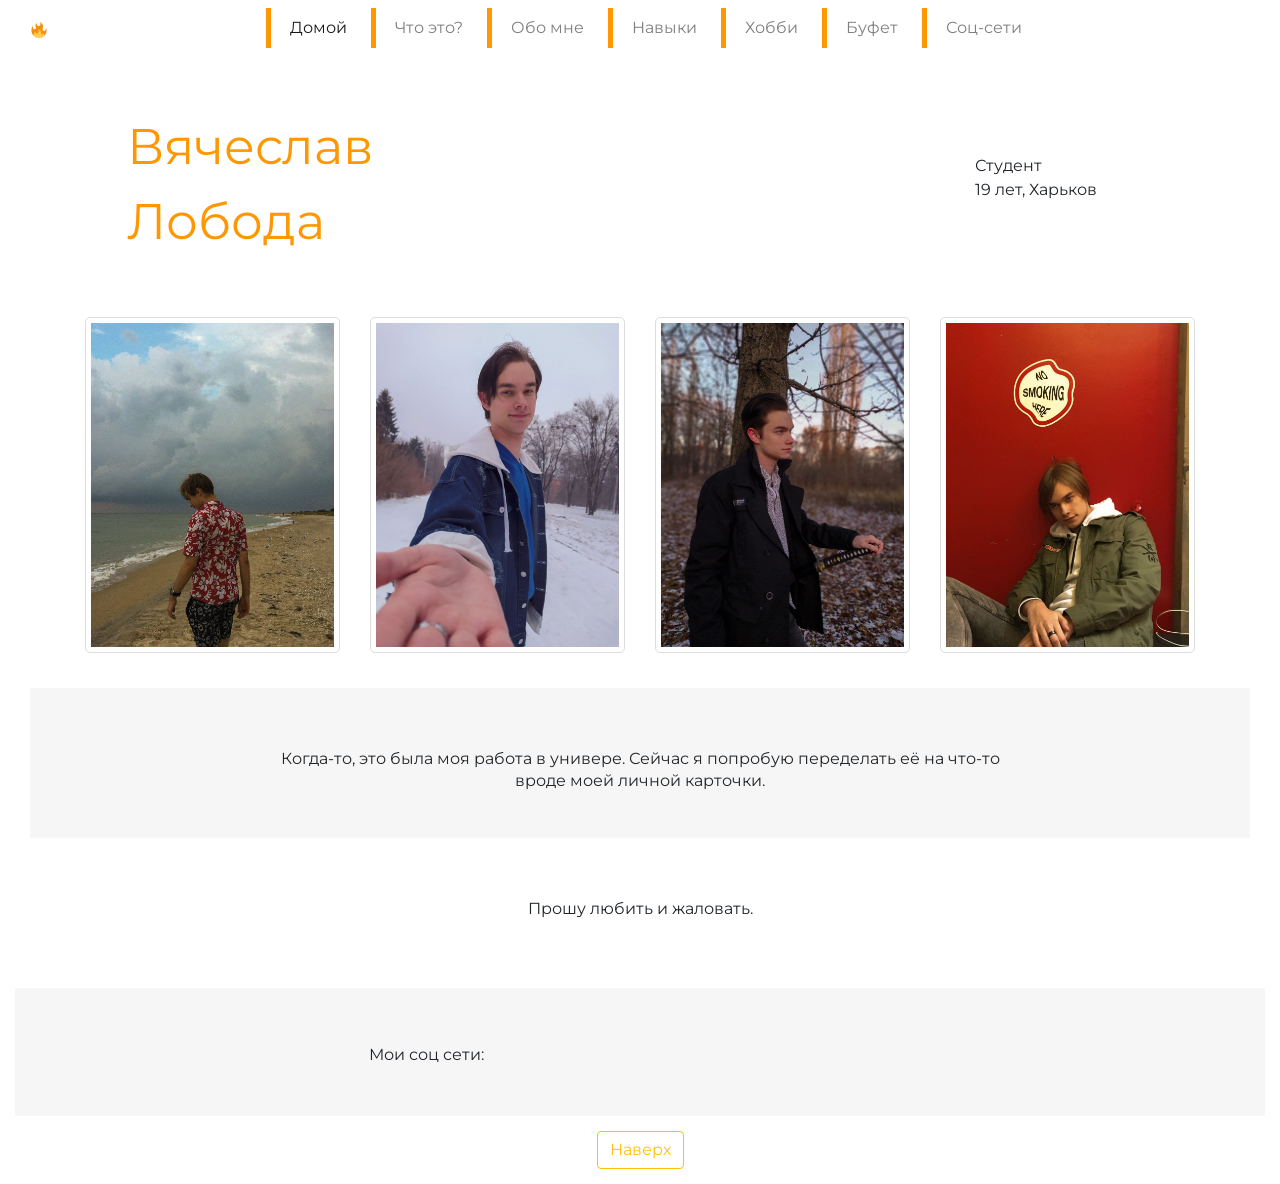
==== commit 5bd79bf4: "Create bufet file" ====
--- a/index.html
+++ b/index.html
@@ -44,6 +44,9 @@
               <a class="nav-link aff atext px-4" href="dio/hobby.html">Хобби</a>
             </li>
             <li class="nav-item">
+              <a class="nav-link aff atext px-4" href="dio/bufet.html"> Буфет </a>
+            </li>
+            <li class="nav-item">
               <a class="nav-link aff atext px-4" href="#insta">Соц-сети</a>
             </li>
           </ul>
@@ -68,19 +71,7 @@
       </div>
     </div>
 
-    <!-- <div class="container-fluid">
-      <div class="row">
-        <div class="col-lg-4 col-sm-10 offset-sm-1 offset-lg-0 col-xl-3 offset-xl-1 picser">
-          <img src='pics/2.jpg' width='100%' height='auto'>
-        </div>
-        <div class="col-lg-4 col-sm-10 offset-sm-1 offset-lg-0 col-xl-3  picser">
-          <img src='pics/1.jpg' width='100%' height='auto'>
-        </div>
-        <div class="col-lg-4 col-sm-10 offset-sm-1 offset-lg-0  col-xl-3 picser">
-          <img src='pics/3.jpg' width='100%' height='auto'>
-        </div>
-      </div>
-    </div> -->
+
     <div class="container">
     
       <div class="row">
--- a/myself.css
+++ b/myself.css
@@ -339,8 +339,8 @@
 margin-left: 30%;
 }
 ::selection {background: rgb(228, 107, 8);}
-::-moz-selection {background: rgb(228, 107, 8;}
-::-webkit-selection {background: rgb(228, 107, 8; color:#fff;}
+::-moz-selection {background: rgb(228, 107, 8);}
+::-webkit-selection {background: rgb(228, 107, 8); color:#fff;}
 .thumb img {
   -webkit-filter: grayscale(0);
   filter: none;
@@ -357,4 +357,12 @@
 
 .thumb {
   padding: 5px;
+}
+
+.bufet {
+  margin: 15px;
+  text-align: center;
+}
+.bufet-block {
+  margin-bottom:0px;
 }
